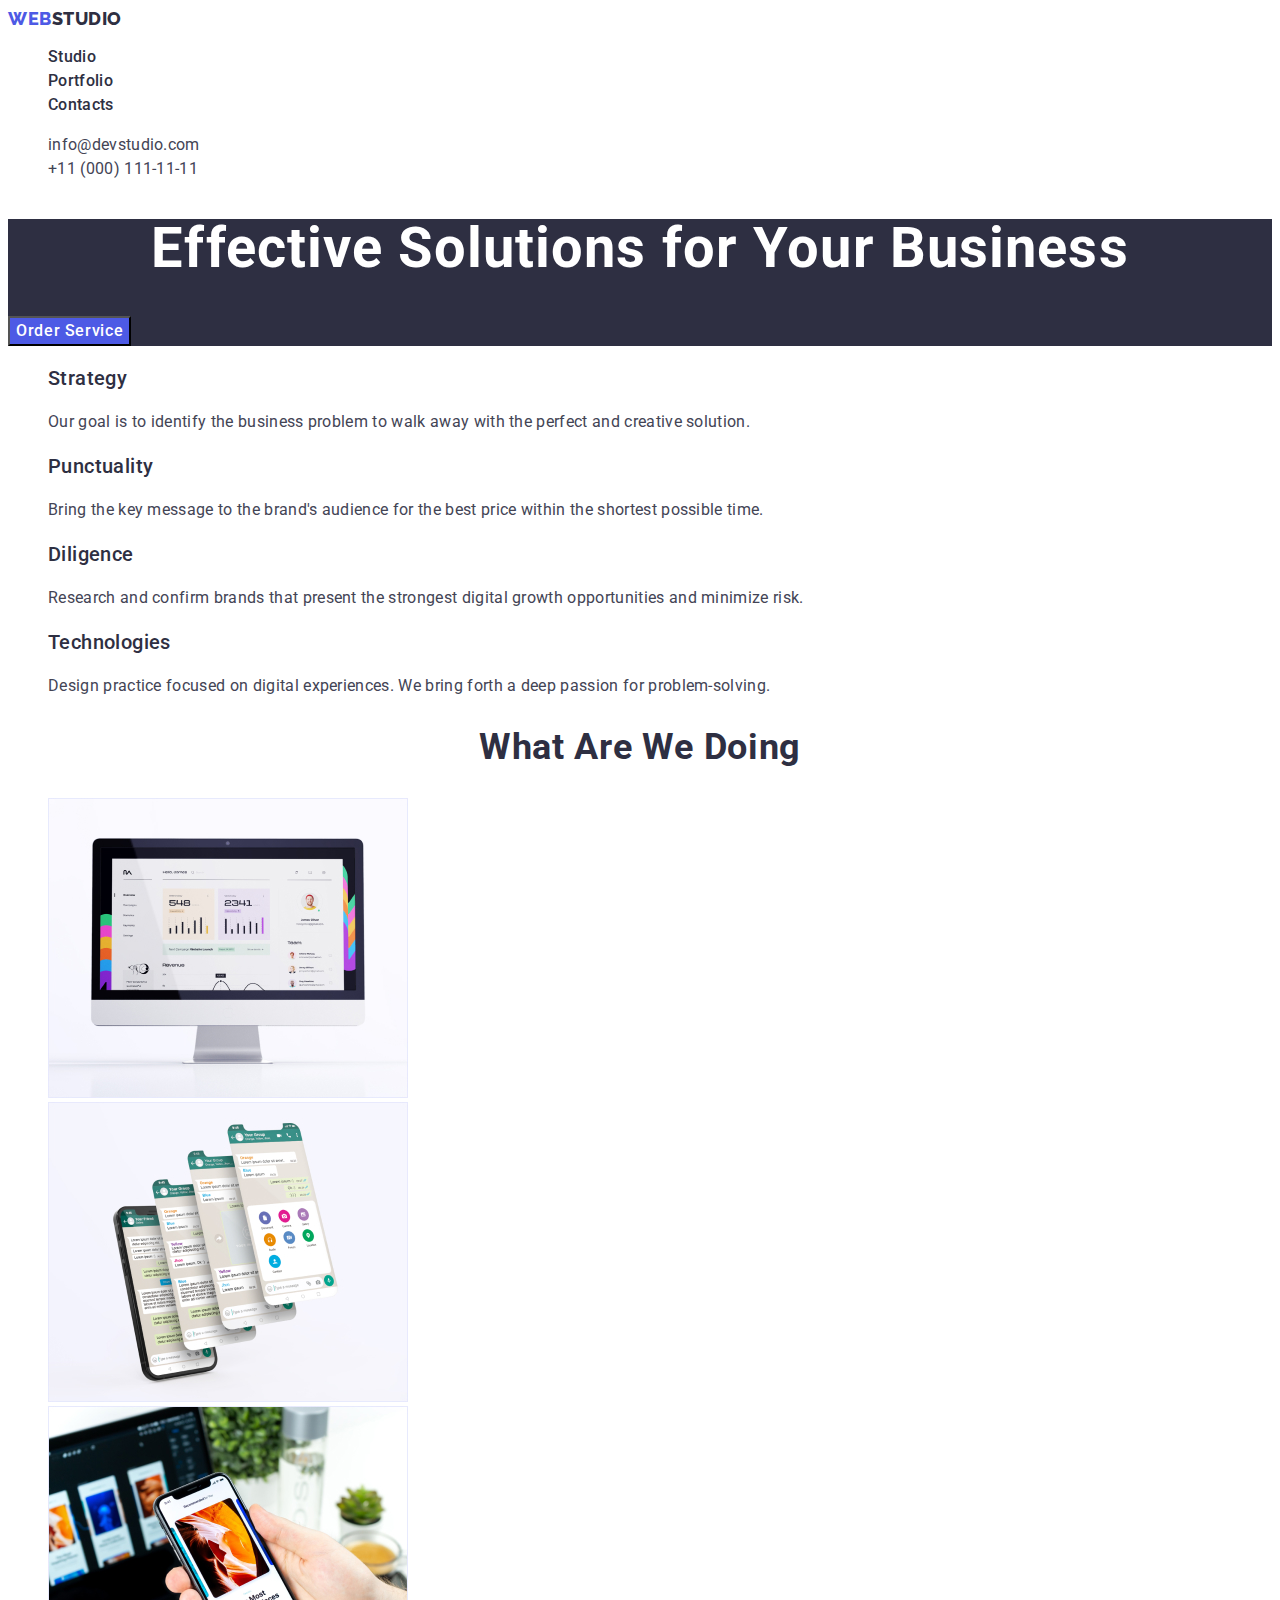
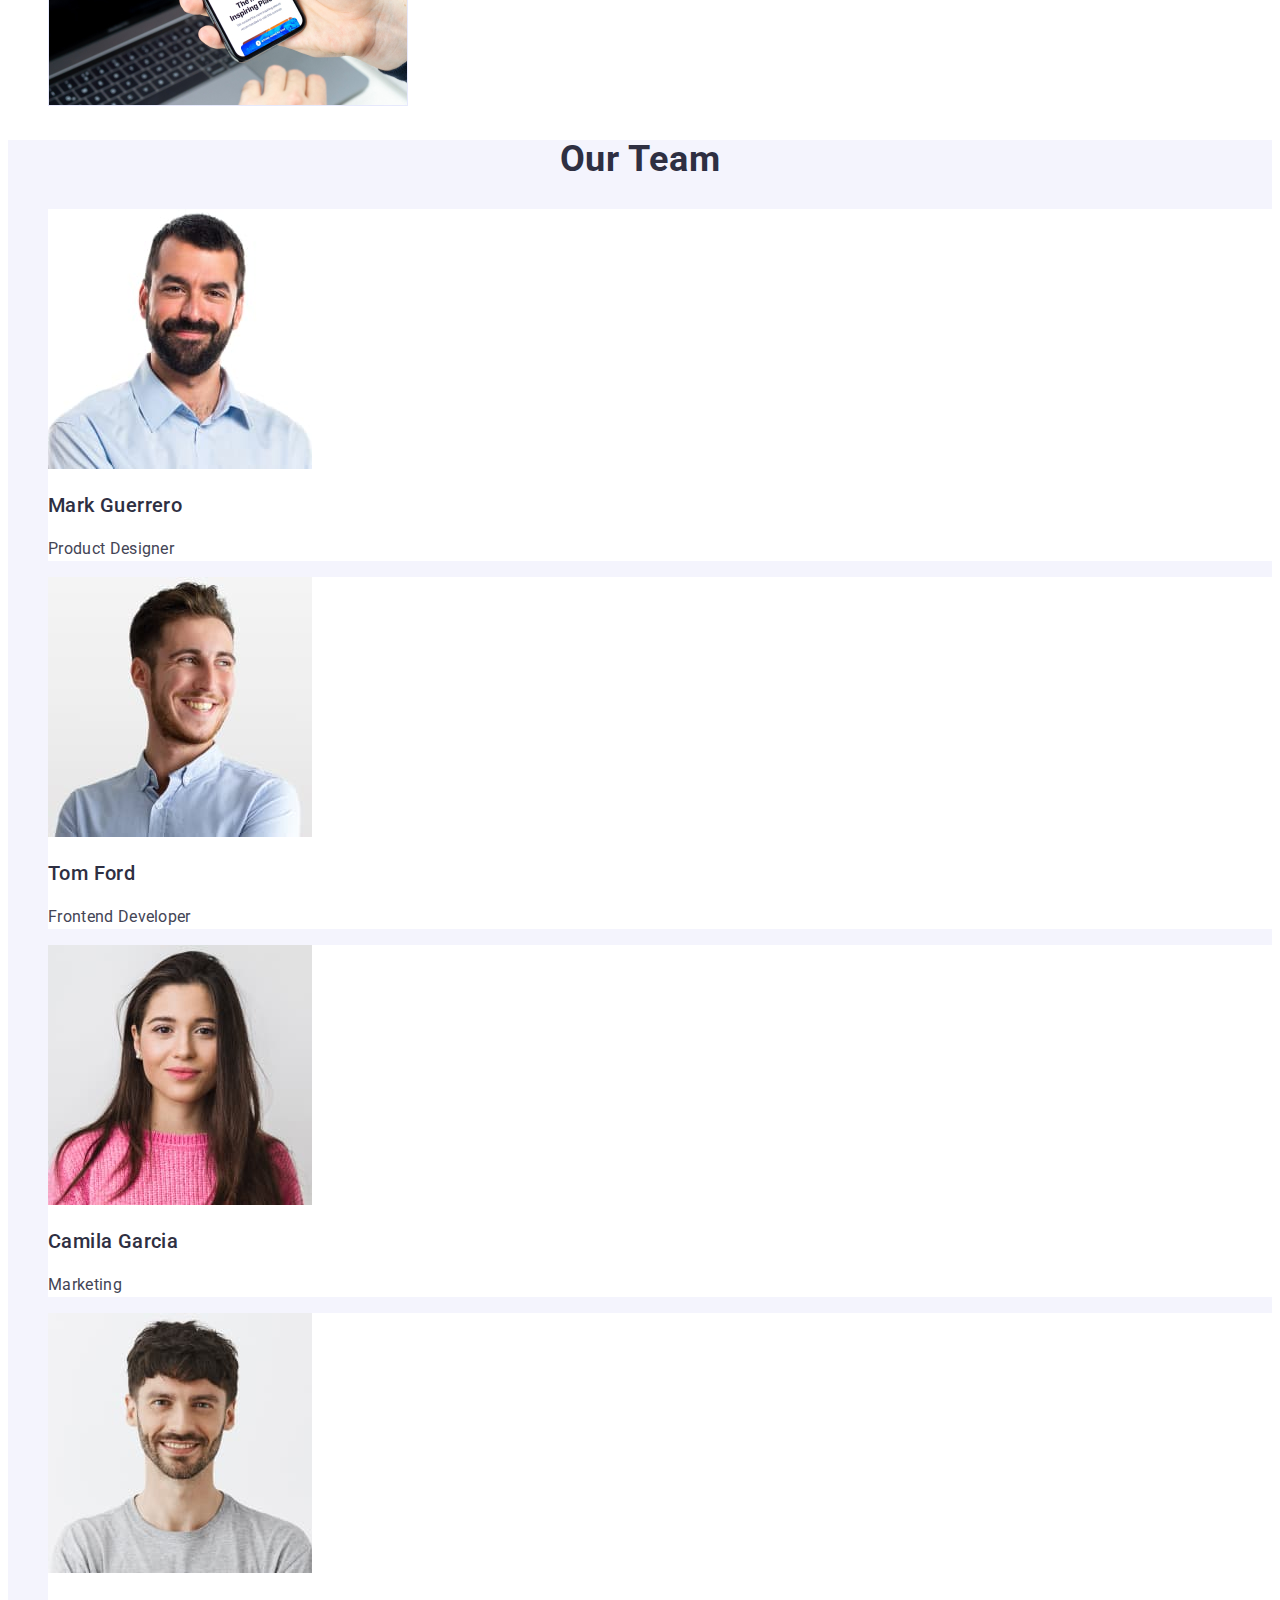
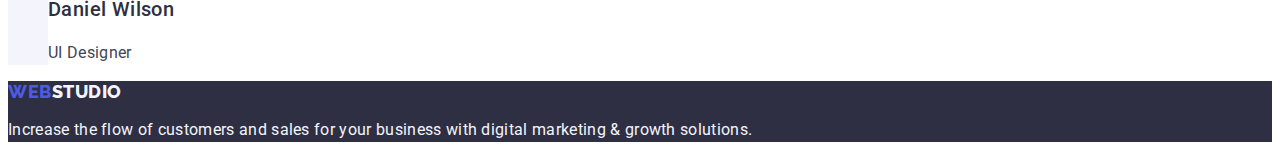
==== index.html @ a9574777 "add" ====
<!DOCTYPE html>
<html lang="en">

<head>
    <meta charset="UTF-8">
    <meta http-equiv="X-UA-Compatible" content="IE=edge">
    <meta name="viewport" content="width=device-width, initial-scale=1.0">
    <link rel="preconnect" href="https://fonts.googleapis.com">
    <link rel="preconnect" href="https://fonts.gstatic.com" crossorigin>
    <link
        href="https://fonts.googleapis.com/css2?family=Raleway:wght@800&family=Roboto:wght@400;500;700;900&display=swap"
        rel="stylesheet">

    <title>Web Studio</title>
    <link rel="stylesheet" href="./css/styles.css">
</head>

<body>
    <header class="header">
        <nav class="header-navigation">
            <a href="./index.html" class="header-logo link"> WEB<span>Studio</span> </a>
            <ul class="header-menu list">
                <li class="header-menu-item"><a class="header-menu-link link" href="./index.html">Studio</a></li>
                <li class="header-menu-item"><a class="header-menu-link link" href="./portfolio.html">Portfolio</a></li>
                <li class="header-menu-item"><a class="header-menu-link link" href="">Contacts</a></li>
            </ul>
        </nav>
        <address class="address">
            <ul class="address-list list">
                <li class="address-list-item"><a class="address-list-link link"
                        href="mailto:info@devstudio.com">info@devstudio.com</a></li>
                <li class="address-list-item"><a class="address-list-link link" href="tel:+110001111111">+11 (000)
                        111-11-11</a></li>
            </ul>
        </address>
    </header>

    <main>
        <section id="home" class="hero">
            <h1 class="hero-title">Effective Solutions
                for Your Business</h1>
            <button type="button" class="hero-btn">Order Service</button>
        </section>

        <section class="benefits">
            <h2 hidden>Benefits</h2>
            <ul class="benefits-list list">
                <li class="benefits-item">
                    <h3 class="subtitle">Strategy</h3>
                    <p class="text">Our goal is to identify the business
                        problem to walk away with the perfect and creative solution.</p>
                </li>
                <li class="benefits-item">
                    <h3 class="subtitle">Punctuality</h3>
                    <p class="text">Bring the key message to the brand's audience for the best price
                        within the shortest possible
                        time.</p>
                </li>
                <li class="benefits-item">
                    <h3 class="subtitle">Diligence</h3>
                    <p class="text">Research and confirm brands that present the strongest digital growth
                        opportunities and minimize
                        risk.</p>
                </li>
                <li class="benefits-item">
                    <h3 class="subtitle">Technologies</h3>
                    <p class="text">Design practice focused on digital experiences. We bring forth a deep
                        passion for
                        problem-solving.</p>
                </li>
            </ul>
        </section>

        <section class="products">
            <h2 class="products-title">What are we doing</h2>
            <ul class="products-list list">
                <li class="products-item"><img src="./images/img-1.jpg" alt="computer monitor" width="360" height="300">
                </li>
                <li class="products-item"><img src="./images/img-2.jpg" alt="phone with pages" width="360" height="300">
                </li>
                <li class="products-item"><img src="./images/img-3.jpg" alt="phone in hand" width="360" height="300">
                </li>
            </ul>
        </section>

        <section class="team">
            <h2 class="team-title">Our Team</h2>
            <ul class="team-list list">
                <li class="team-item">
                    <img src="./images/MarkGuerrero.jpg" alt="Mark Guerrero's face photo" width="264" height="260">
                    <h3 class="subtitle">Mark Guerrero</h3>
                    <p class="text">Product Designer</p>
                </li>
                <li class="team-item">
                    <img src="./images/TomFord.jpg" alt="Tom Ford's face photo" width="264" height="260">
                    <h3 class="subtitle">Tom Ford</h3>
                    <p class="text">Frontend Developer</p>
                </li>
                <li class="team-item">
                    <img src="./images/CamilaGarcia.jpg" alt="Camila Garcia's face photo" width="264" height="260">
                    <h3 class="subtitle">Camila Garcia</h3>
                    <p class="text">Marketing</p>
                </li>
                <li class="team-item">
                    <img src="./images/DanielWilson.jpg" alt="Daniel Wilson's face photo" width="264" height="260">
                    <h3 class="subtitle">Daniel Wilson</h3>
                    <p class="text">UI Designer</p>
                </li>
            </ul>
        </section>
    </main>

    <footer class="footer">
        <a href="./index.html" class="footer-logo link"> WEB<span class="logo">Studio</span> </a>
        <p class="footer-text">Increase the flow of customers and sales for your business with digital marketing &
            growth
            solutions.
        </p>
    </footer>
</body>

</html>
---- css/styles.css ----
:root {
    --title-color: #2E2F42;
    --main-text-color: #434455;
    --second-text-color: #FFFFFF;
    --logo-color: #4d5ae5;
    --button-color: #F4F4FD;
    --hover-color: #404BBF;
}

body {
    font-family: Roboto, sans-serif;
    color: var(--main-text-color);
    background-color: var(--second-text-color);
}



.link {
    text-decoration: none;
}

.list {
    list-style-type: none;
}

.subtitle {
    font-weight: 500;
    font-size: 20px;
    line-height: 1.2;
    letter-spacing: 0.02em;
    color: var(--title-color);
}

.text {
    font-size: 16px;
    line-height: 1.5;
    letter-spacing: 0.02em;
    color: var(--main-text-color);
}

/* header */
.header-logo {
    font-family: 'Raleway', sans-serif;
    font-weight: 800;
    font-size: 18px;
    line-height: 1.17;
    letter-spacing: 0.03em;
    color: var(--logo-color);
    text-transform: uppercase;
}

.header-logo span {
    color: var(--title-color)
}

.header-menu-link {
    font-weight: 500;
    font-size: 16px;
    line-height: 1.5;
    letter-spacing: 0.02em;
    color: var(--title-color);
}

.header-menu-link:hover,
.header-menu-link:focus {
    color: var(--hover-color);
}

.address {
    font-style: normal;
}

.address-list-link {
    font-style: normal;
    font-weight: 400;
    font-size: 16px;
    line-height: 1.5;
    letter-spacing: 0.02em;
    color: var(--main-text-color);
}

.address-list-link:hover,
.address-list-link:focus {
    color: var(--hover-color);
}

/* hero */
.hero {
    background-color: var(--title-color);
}

.hero-title {
    font-weight: 700;
    font-size: 56px;
    line-height: 1.07;
    text-align: center;
    letter-spacing: 0.02em;
    color: var(--second-text-color);
}

.hero-btn {
    font-family: inherit;
    font-weight: 500;
    font-size: 16px;
    line-height: 1.5;
    letter-spacing: 0.04em;
    color: var(--second-text-color);
    background: var(--logo-color);
    cursor: pointer;
}

.hero-btn:hover,
.hero-btn:focus {
    background: var(--hover-color);
}

/* filters */


.filters-menu {}

.filters-menu-item {}

.filters-btn {
    font-family: "Roboto", sans-serif;
    font-weight: 500;
    font-size: 16px;
    line-height: 1.5;
    letter-spacing: 0.04em;
    color: var(--logo-color);
    background-color: var(--button-color);
    cursor: pointer;
}

.filters-btn:hover,
.filters-btn:focus {
    background-color: var(--hover-color);
    color: var(--second-text-color);
}



/* benefits */
.benefits {}

.benefits-list {}

.benefits-item {}

/* products */
.products {}

.products-title {
    font-size: 36px;
    line-height: 1.11;
    text-align: center;
    letter-spacing: 0.02em;
    color: var(--title-color);
    text-transform: capitalize;
}

.products-list {}

.list {}

.products-item {}


/* team */

.team {
    background: var(--button-color);
}

.team-title {
    font-size: 36px;
    line-height: 1.11;
    color: var(--title-color);
    text-align: center;
    letter-spacing: 0.02em;
    text-transform: capitalize;
}



.team-item {
    background-color: var(--second-text-color);
}

.footer {
    background-color: var(--title-color);
}

.footer-logo {
    font-family: "Raleway", sans-serif;
    font-weight: 800;
    font-size: 18px;
    line-height: 1.17;
    letter-spacing: 0.03em;
    color: var(--logo-color);
    text-transform: uppercase;
}

.footer-logo span {
    color: var(--button-color);
    ;
}

.footer-text {
    font-size: 16px;
    line-height: 1.5;
    letter-spacing: 0.02em;
    color: var(--button-color);
}
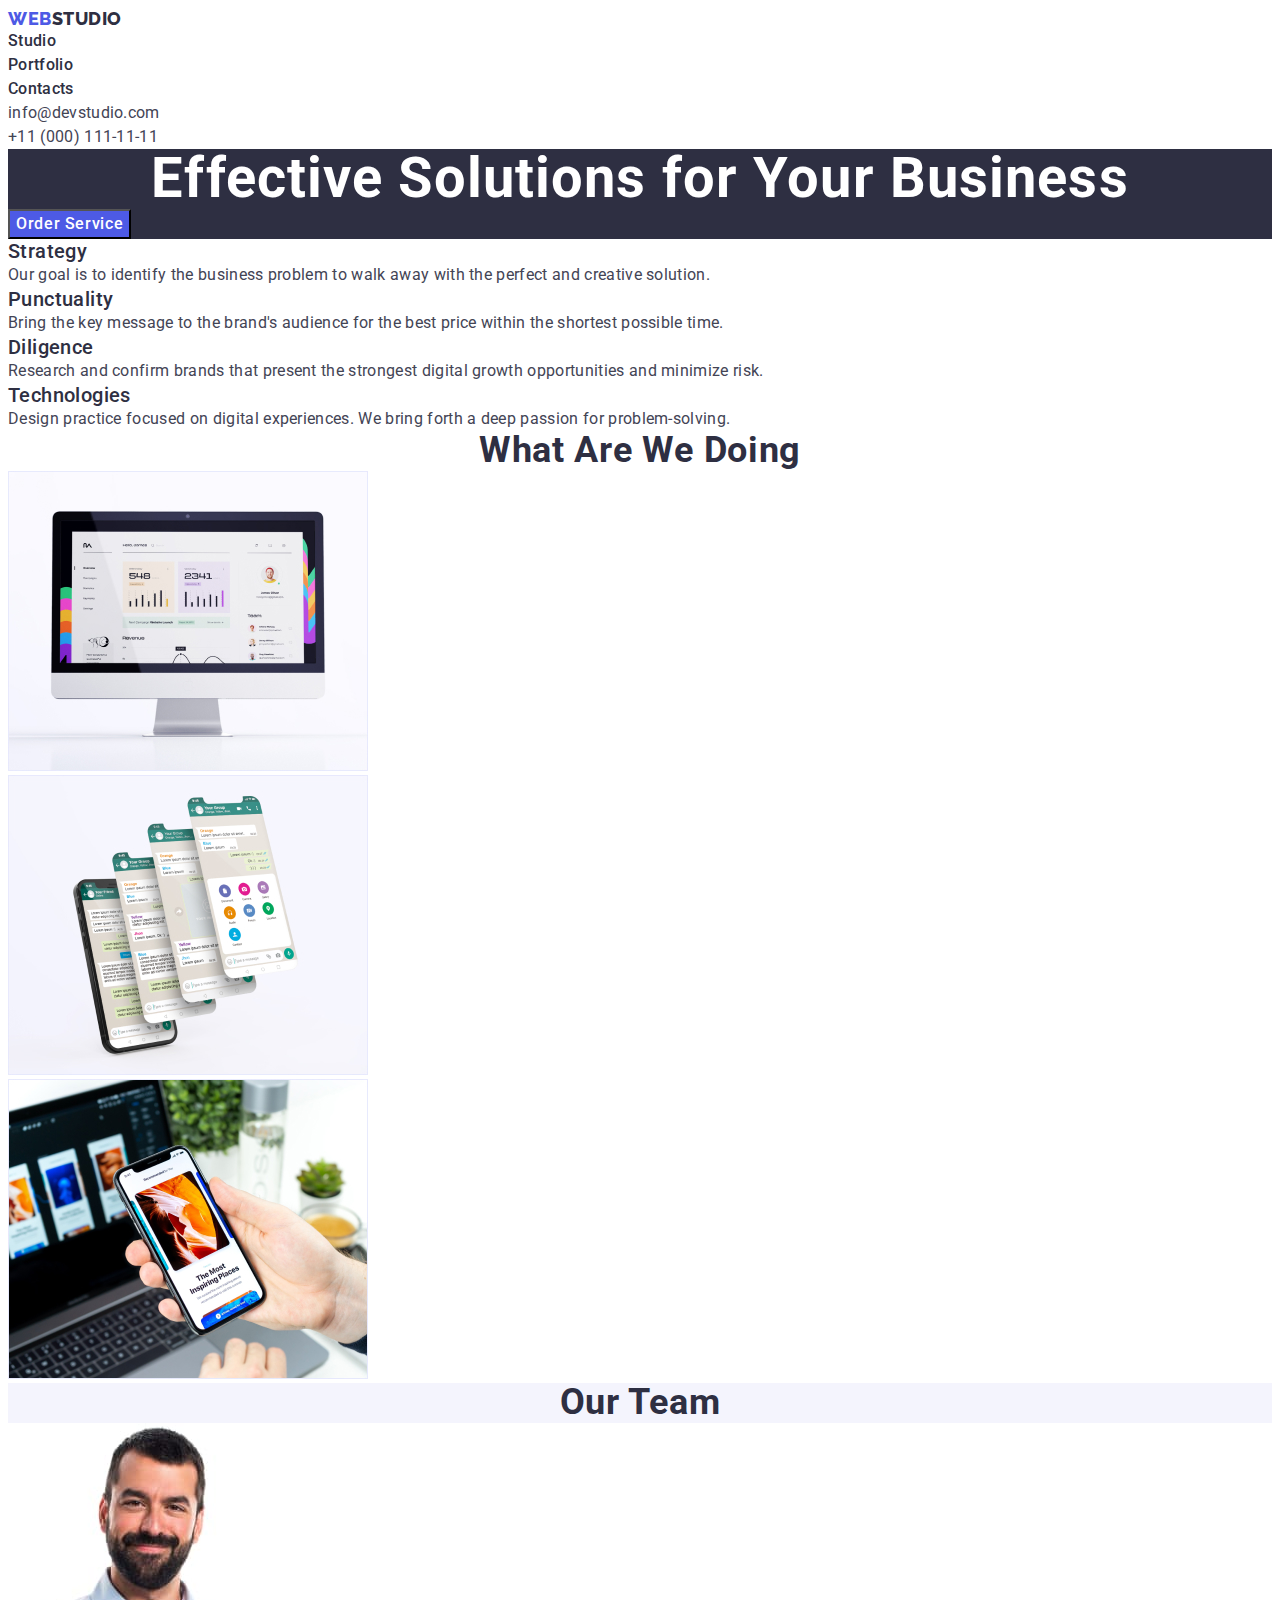
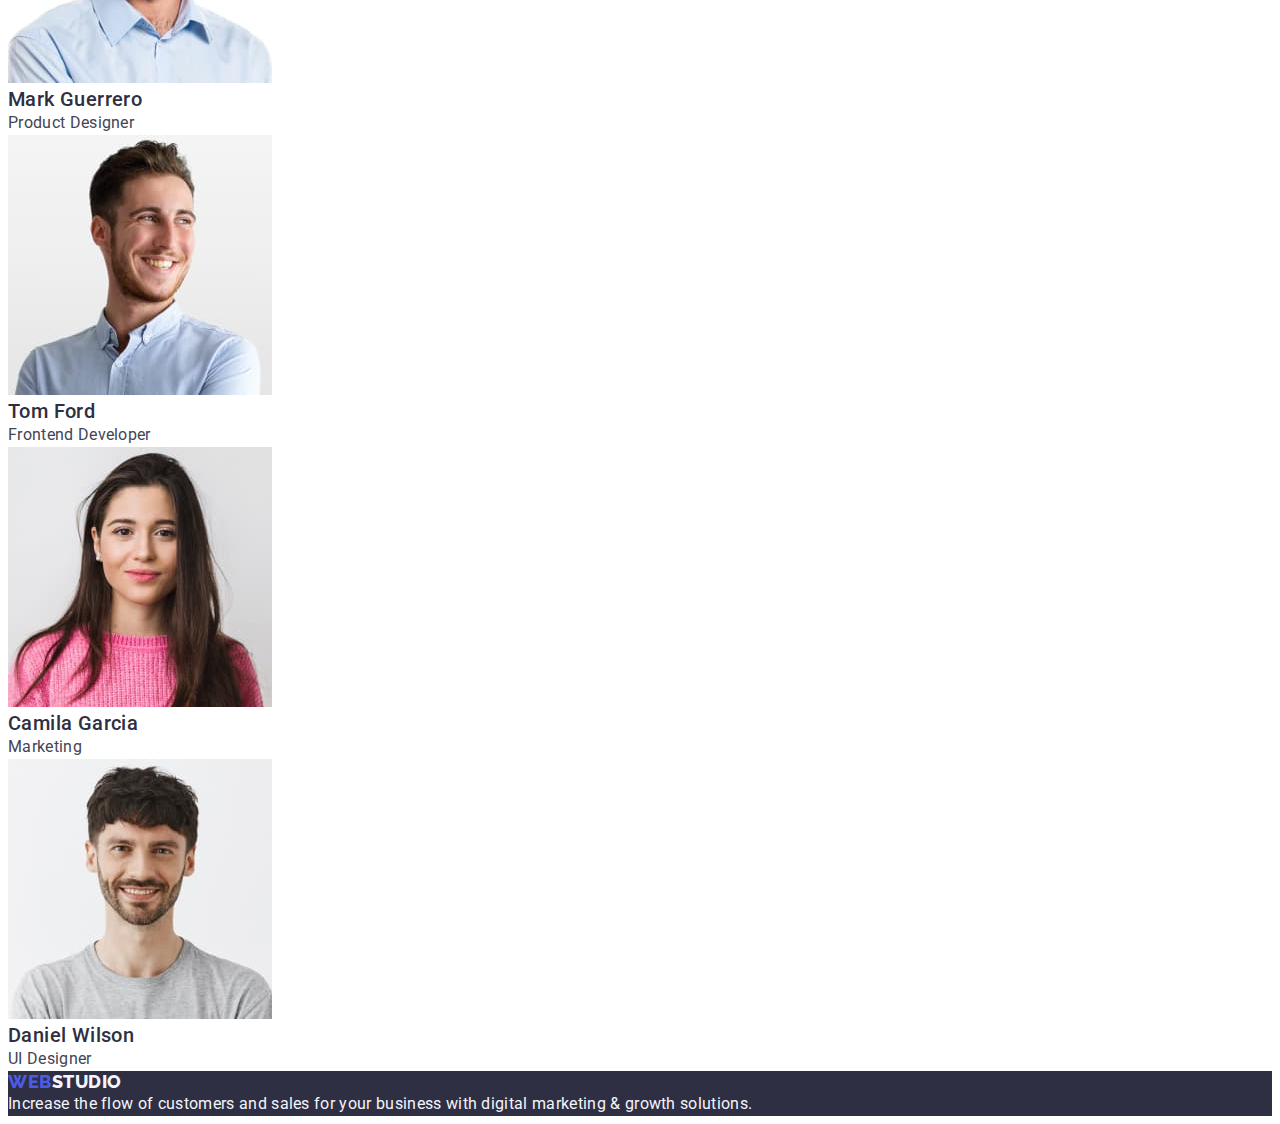
==== commit c6414e10: "add" ====
--- a/index.html
+++ b/index.html
@@ -12,6 +12,9 @@
         rel="stylesheet">
 
     <title>Web Studio</title>
+    <link rel="stylesheet" href="https://cdnjs.cloudflare.com/ajax/libs/modern-normalize/2.0.0/modern-normalize.min.css"
+        integrity="sha512-4xo8blKMVCiXpTaLzQSLSw3KFOVPWhm/TRtuPVc4WG6kUgjH6J03IBuG7JZPkcWMxJ5huwaBpOpnwYElP/m6wg=="
+        crossorigin="anonymous" referrerpolicy="no-referrer" />
     <link rel="stylesheet" href="./css/styles.css">
 </head>
 
--- a/css/styles.css
+++ b/css/styles.css
@@ -13,7 +13,21 @@
     background-color: var(--second-text-color);
 }
 
-
+p,
+h1,
+h2,
+h3,
+h4,
+h5,
+h6,
+ul {
+    margin-top: 0;
+    margin-bottom: 0;
+}
+
+ul {
+    padding-left: 0;
+}
 
 .link {
     text-decoration: none;
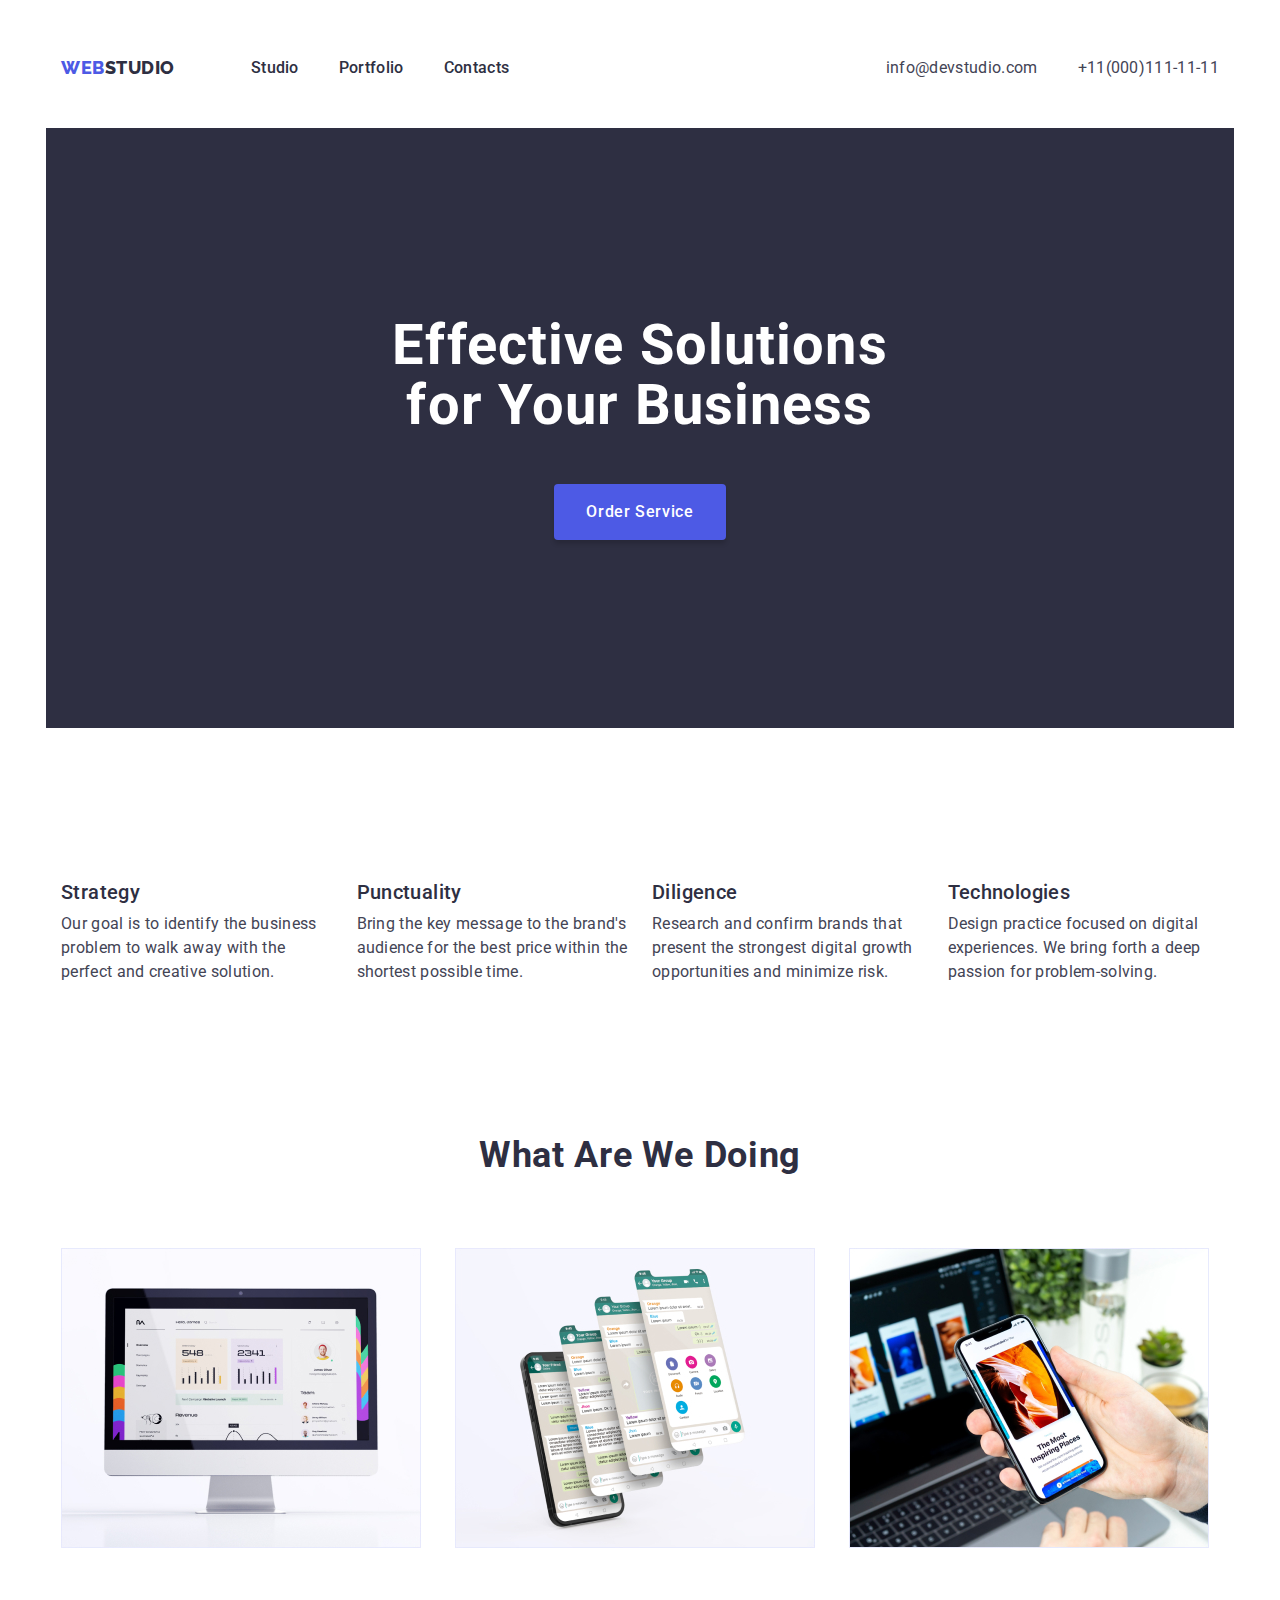
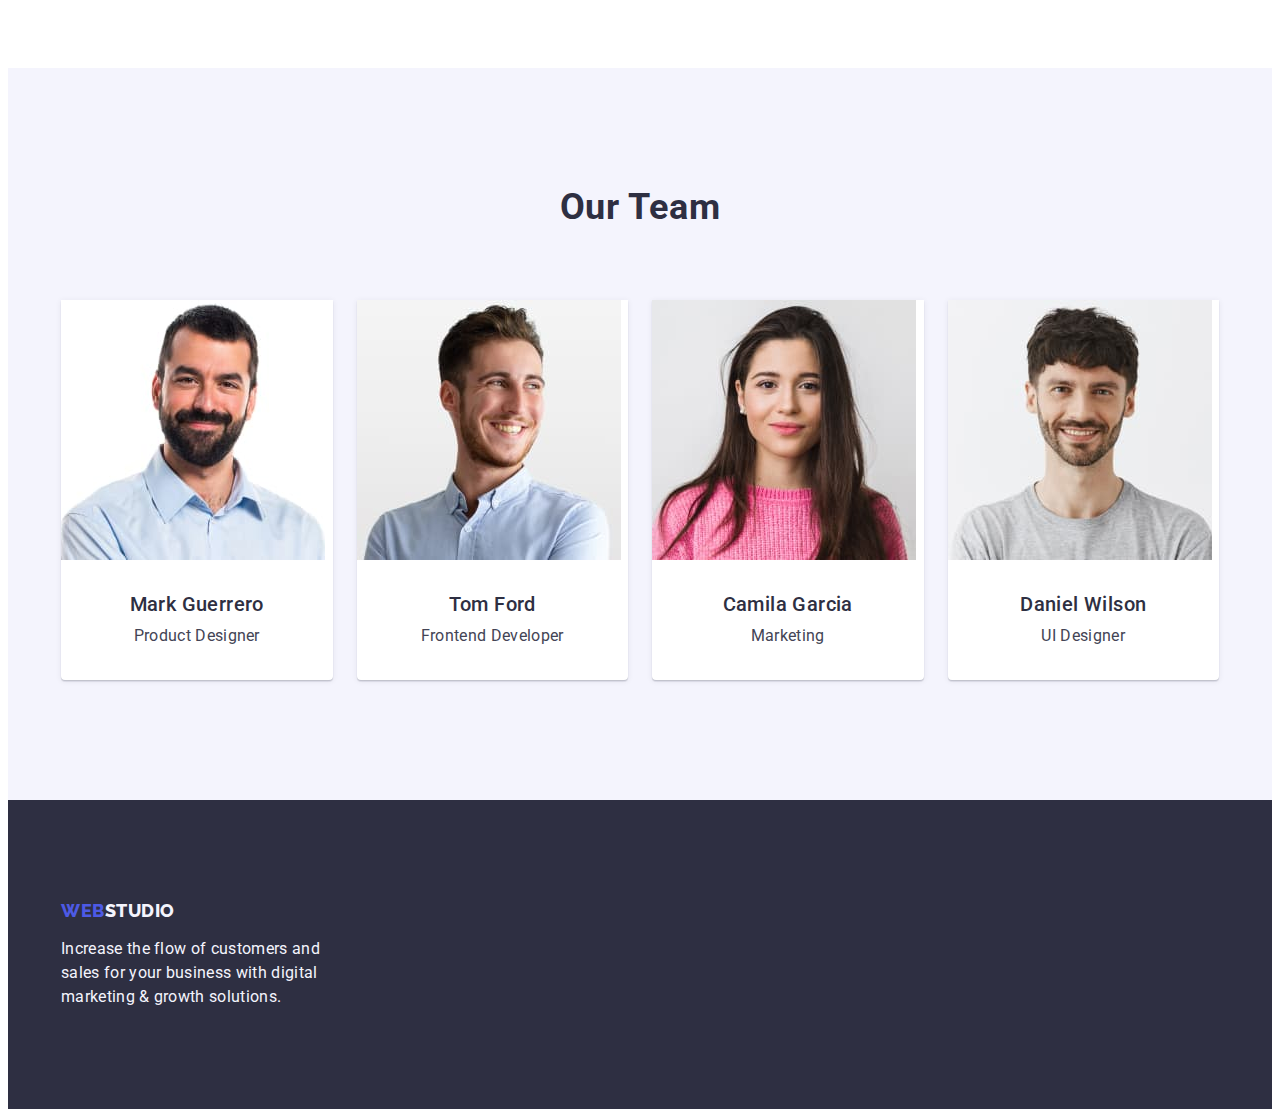
==== commit 045a066f: "add" ====
--- a/index.html
+++ b/index.html
@@ -20,105 +20,123 @@
 
 <body>
     <header class="header">
-        <nav class="header-navigation">
-            <a href="./index.html" class="header-logo link"> WEB<span>Studio</span> </a>
-            <ul class="header-menu list">
-                <li class="header-menu-item"><a class="header-menu-link link" href="./index.html">Studio</a></li>
-                <li class="header-menu-item"><a class="header-menu-link link" href="./portfolio.html">Portfolio</a></li>
-                <li class="header-menu-item"><a class="header-menu-link link" href="">Contacts</a></li>
-            </ul>
-        </nav>
-        <address class="address">
-            <ul class="address-list list">
-                <li class="address-list-item"><a class="address-list-link link"
-                        href="mailto:info@devstudio.com">info@devstudio.com</a></li>
-                <li class="address-list-item"><a class="address-list-link link" href="tel:+110001111111">+11 (000)
-                        111-11-11</a></li>
-            </ul>
-        </address>
+        <div class="container header-container">
+
+            <nav class="header-navigation">
+                <a href="./index.html" class="header-logo link"> WEB<span>Studio</span> </a>
+                <ul class="header-menu list">
+                    <li class="header-menu-item"><a class="header-menu-link link" href="./index.html">Studio</a></li>
+                    <li class="header-menu-item"><a class="header-menu-link link" href="./portfolio.html">Portfolio</a>
+                    </li>
+                    <li class="header-menu-item"><a class="header-menu-link link" href="">Contacts</a></li>
+                </ul>
+            </nav>
+            <address class="address">
+                <ul class="address-list list">
+                    <li class="address-list-item"><a class="address-list-link link"
+                            href="mailto:info@devstudio.com">info@devstudio.com</a></li>
+                    <li class="address-list-item"><a class="address-list-link link"
+                            href="tel:+110001111111">+11(000)111-11-11</a></li>
+                </ul>
+            </address>
+        </div>
     </header>
 
     <main>
         <section id="home" class="hero">
-            <h1 class="hero-title">Effective Solutions
-                for Your Business</h1>
-            <button type="button" class="hero-btn">Order Service</button>
+            <div class="container hero-container">
+                <h1 class="hero-title">Effective Solutions
+                    for Your Business</h1>
+                <button type="button" class="hero-btn">Order Service</button>
+            </div>
         </section>
 
         <section class="benefits">
-            <h2 hidden>Benefits</h2>
-            <ul class="benefits-list list">
-                <li class="benefits-item">
-                    <h3 class="subtitle">Strategy</h3>
-                    <p class="text">Our goal is to identify the business
-                        problem to walk away with the perfect and creative solution.</p>
-                </li>
-                <li class="benefits-item">
-                    <h3 class="subtitle">Punctuality</h3>
-                    <p class="text">Bring the key message to the brand's audience for the best price
-                        within the shortest possible
-                        time.</p>
-                </li>
-                <li class="benefits-item">
-                    <h3 class="subtitle">Diligence</h3>
-                    <p class="text">Research and confirm brands that present the strongest digital growth
-                        opportunities and minimize
-                        risk.</p>
-                </li>
-                <li class="benefits-item">
-                    <h3 class="subtitle">Technologies</h3>
-                    <p class="text">Design practice focused on digital experiences. We bring forth a deep
-                        passion for
-                        problem-solving.</p>
-                </li>
-            </ul>
+            <div class="container">
+                <h2 hidden>Benefits</h2>
+                <ul class="benefits-list list">
+                    <li class="benefits-item">
+                        <h3 class="subtitle">Strategy</h3>
+                        <p class="text">Our goal is to identify the business
+                            problem to walk away with the perfect and creative solution.</p>
+                    </li>
+                    <li class="benefits-item">
+                        <h3 class="subtitle">Punctuality</h3>
+                        <p class="text">Bring the key message to the brand's audience for the best price
+                            within the shortest possible
+                            time.</p>
+                    </li>
+                    <li class="benefits-item">
+                        <h3 class="subtitle">Diligence</h3>
+                        <p class="text">Research and confirm brands that present the strongest digital growth
+                            opportunities and minimize
+                            risk.</p>
+                    </li>
+                    <li class="benefits-item">
+                        <h3 class="subtitle">Technologies</h3>
+                        <p class="text">Design practice focused on digital experiences. We bring forth a deep
+                            passion for
+                            problem-solving.</p>
+                    </li>
+                </ul>
+            </div>
         </section>
 
         <section class="products">
-            <h2 class="products-title">What are we doing</h2>
-            <ul class="products-list list">
-                <li class="products-item"><img src="./images/img-1.jpg" alt="computer monitor" width="360" height="300">
-                </li>
-                <li class="products-item"><img src="./images/img-2.jpg" alt="phone with pages" width="360" height="300">
-                </li>
-                <li class="products-item"><img src="./images/img-3.jpg" alt="phone in hand" width="360" height="300">
-                </li>
-            </ul>
+            <div class="container">
+                <h2 class="products-title">What are we doing</h2>
+                <ul class="products-list list">
+                    <li class="products-item"><img src="./images/img-1.jpg" alt="computer monitor" width="360"
+                            height="300">
+                    </li>
+                    <li class="products-item"><img src="./images/img-2.jpg" alt="phone with pages" width="360"
+                            height="300">
+                    </li>
+                    <li class="products-item"><img src="./images/img-3.jpg" alt="phone in hand" width="360"
+                            height="300">
+                    </li>
+                </ul>
+            </div>
         </section>
 
         <section class="team">
-            <h2 class="team-title">Our Team</h2>
-            <ul class="team-list list">
-                <li class="team-item">
-                    <img src="./images/MarkGuerrero.jpg" alt="Mark Guerrero's face photo" width="264" height="260">
-                    <h3 class="subtitle">Mark Guerrero</h3>
-                    <p class="text">Product Designer</p>
-                </li>
-                <li class="team-item">
-                    <img src="./images/TomFord.jpg" alt="Tom Ford's face photo" width="264" height="260">
-                    <h3 class="subtitle">Tom Ford</h3>
-                    <p class="text">Frontend Developer</p>
-                </li>
-                <li class="team-item">
-                    <img src="./images/CamilaGarcia.jpg" alt="Camila Garcia's face photo" width="264" height="260">
-                    <h3 class="subtitle">Camila Garcia</h3>
-                    <p class="text">Marketing</p>
-                </li>
-                <li class="team-item">
-                    <img src="./images/DanielWilson.jpg" alt="Daniel Wilson's face photo" width="264" height="260">
-                    <h3 class="subtitle">Daniel Wilson</h3>
-                    <p class="text">UI Designer</p>
-                </li>
-            </ul>
+            <div class="container">
+                <h2 class="team-title">Our Team</h2>
+                <ul class="team-list list">
+                    <li class="team-item">
+                        <img src="./images/MarkGuerrero.jpg" alt="Mark Guerrero's face photo" width="264" height="260">
+                        <h3 class="subtitle">Mark Guerrero</h3>
+                        <p class="text">Product Designer</p>
+                    </li>
+                    <li class="team-item">
+                        <img src="./images/TomFord.jpg" alt="Tom Ford's face photo" width="264" height="260">
+                        <h3 class="subtitle">Tom Ford</h3>
+                        <p class="text">Frontend Developer</p>
+                    </li>
+                    <li class="team-item">
+                        <img src="./images/CamilaGarcia.jpg" alt="Camila Garcia's face photo" width="264" height="260">
+                        <h3 class="subtitle">Camila Garcia</h3>
+                        <p class="text">Marketing</p>
+                    </li>
+                    <li class="team-item">
+                        <img src="./images/DanielWilson.jpg" alt="Daniel Wilson's face photo" width="264" height="260">
+                        <h3 class="subtitle">Daniel Wilson</h3>
+                        <p class="text">UI Designer</p>
+                    </li>
+                </ul>
+            </div>
         </section>
+
     </main>
 
     <footer class="footer">
-        <a href="./index.html" class="footer-logo link"> WEB<span class="logo">Studio</span> </a>
-        <p class="footer-text">Increase the flow of customers and sales for your business with digital marketing &
-            growth
-            solutions.
-        </p>
+        <div class="container">
+            <a href="./index.html" class="footer-logo link"> WEB<span class="logo">Studio</span> </a>
+            <p class="footer-text">Increase the flow of customers and sales for your business with digital marketing &
+                growth
+                solutions.
+            </p>
+        </div>
     </footer>
 </body>
 
--- a/css/styles.css
+++ b/css/styles.css
@@ -19,14 +19,18 @@
 h3,
 h4,
 h5,
-h6,
-ul {
+h6 {
     margin-top: 0;
     margin-bottom: 0;
 }
 
 ul {
+    margin: 0;
     padding-left: 0;
+}
+
+img {
+    display: block;
 }
 
 .link {
@@ -36,6 +40,14 @@
 .list {
     list-style-type: none;
 }
+
+.container {
+    width: 100%;
+    max-width: 1158px;
+    margin: 0 auto;
+    padding: 0 15px;
+}
+
 
 .subtitle {
     font-weight: 500;
@@ -43,6 +55,9 @@
     line-height: 1.2;
     letter-spacing: 0.02em;
     color: var(--title-color);
+    padding-bottom: 8px;
+    padding-top: 32px;
+
 }
 
 .text {
@@ -50,9 +65,28 @@
     line-height: 1.5;
     letter-spacing: 0.02em;
     color: var(--main-text-color);
+    padding-bottom: 32px;
+
 }
 
 /* header */
+
+.header {
+    padding-top: 24px;
+    padding-bottom: 24px;
+}
+
+.header-container {
+    display: flex;
+    align-items: center;
+}
+
+.header-navigation {
+    display: flex;
+    align-items: center;
+    margin-right: auto;
+}
+
 .header-logo {
     font-family: 'Raleway', sans-serif;
     font-weight: 800;
@@ -61,18 +95,27 @@
     letter-spacing: 0.03em;
     color: var(--logo-color);
     text-transform: uppercase;
+    margin-right: 76px;
+
 }
 
 .header-logo span {
     color: var(--title-color)
 }
 
+.header-menu {
+    display: flex;
+    gap: 40px
+}
+
 .header-menu-link {
     font-weight: 500;
     font-size: 16px;
     line-height: 1.5;
     letter-spacing: 0.02em;
     color: var(--title-color);
+    padding: 24px 0;
+    display: block;
 }
 
 .header-menu-link:hover,
@@ -82,6 +125,13 @@
 
 .address {
     font-style: normal;
+    display: flex;
+}
+
+.address-list {
+    display: flex;
+    align-items: center;
+    gap: 40px;
 }
 
 .address-list-link {
@@ -100,7 +150,14 @@
 
 /* hero */
 .hero {
+    padding-bottom: 120px;
+}
+
+.hero-container {
     background-color: var(--title-color);
+    padding-top: 188px;
+    padding-bottom: 188px;
+    width: 1440px;
 }
 
 .hero-title {
@@ -110,6 +167,11 @@
     text-align: center;
     letter-spacing: 0.02em;
     color: var(--second-text-color);
+
+    margin-bottom: 48px;
+    margin-left: auto;
+    margin-right: auto;
+    max-width: 496px;
 }
 
 .hero-btn {
@@ -121,6 +183,13 @@
     color: var(--second-text-color);
     background: var(--logo-color);
     cursor: pointer;
+    padding: 16px 32px;
+    box-shadow: 0px 4px 4px rgba(0, 0, 0, 0.15);
+    border-radius: 4px;
+    border: none;
+    margin-left: auto;
+    margin-right: auto;
+    display: block;
 }
 
 .hero-btn:hover,
@@ -131,7 +200,16 @@
 /* filters */
 
 
-.filters-menu {}
+.filters-menu {
+    display: flex;
+    gap: 24px;
+    justify-content: center;
+    margin-top: 96px;
+    margin-bottom: 72px;
+
+
+
+}
 
 .filters-menu-item {}
 
@@ -144,6 +222,9 @@
     color: var(--logo-color);
     background-color: var(--button-color);
     cursor: pointer;
+    border: 1px solid #E7E9FC;
+    border-radius: 4px;
+    padding: 12px 24px;
 }
 
 .filters-btn:hover,
@@ -152,17 +233,36 @@
     color: var(--second-text-color);
 }
 
-
+/* projects */
+
+.projects-list {
+    display: flex;
+    flex-wrap: wrap;
+    gap: 24px;
+}
+
+.projects-item {
+    padding-bottom: 48px;
+}
 
 /* benefits */
-.benefits {}
-
-.benefits-list {}
-
-.benefits-item {}
+.benefits {
+    padding-bottom: 120px;
+}
+
+.benefits-list {
+    display: flex;
+    gap: 24px;
+}
+
+.benefits-item {
+    width: calc((100% - 72px) / 4);
+}
 
 /* products */
-.products {}
+.products {
+    padding-bottom: 120px;
+}
 
 .products-title {
     font-size: 36px;
@@ -171,13 +271,20 @@
     letter-spacing: 0.02em;
     color: var(--title-color);
     text-transform: capitalize;
-}
-
-.products-list {}
+    margin: 0 auto;
+    margin-bottom: 72px;
+}
+
+.products-list {
+    display: flex;
+    gap: 24px;
+}
 
 .list {}
 
-.products-item {}
+.products-item {
+    width: calc((100% - 24px * 2) / 3);
+}
 
 
 /* team */
@@ -193,16 +300,29 @@
     text-align: center;
     letter-spacing: 0.02em;
     text-transform: capitalize;
-}
-
-
+    padding-top: 120px;
+    padding-bottom: 72px;
+}
+
+.team-list {
+    display: flex;
+    gap: 24px;
+    padding-bottom: 120px;
+    text-align: center;
+}
 
 .team-item {
     background-color: var(--second-text-color);
+    width: calc((100% - 24px *3) / 4);
+    box-shadow: 0px 1px 6px rgba(46, 47, 66, 0.08), 0px 1px 1px rgba(46, 47, 66, 0.16), 0px 2px 1px rgba(46, 47, 66, 0.08);
+    border-radius: 0px 0px 4px 4px;
+
 }
 
 .footer {
     background-color: var(--title-color);
+    padding-top: 100px;
+    padding-bottom: 100px;
 }
 
 .footer-logo {
@@ -213,6 +333,7 @@
     letter-spacing: 0.03em;
     color: var(--logo-color);
     text-transform: uppercase;
+
 }
 
 .footer-logo span {
@@ -225,4 +346,6 @@
     line-height: 1.5;
     letter-spacing: 0.02em;
     color: var(--button-color);
+    width: 264px;
+    padding-top: 16px;
 }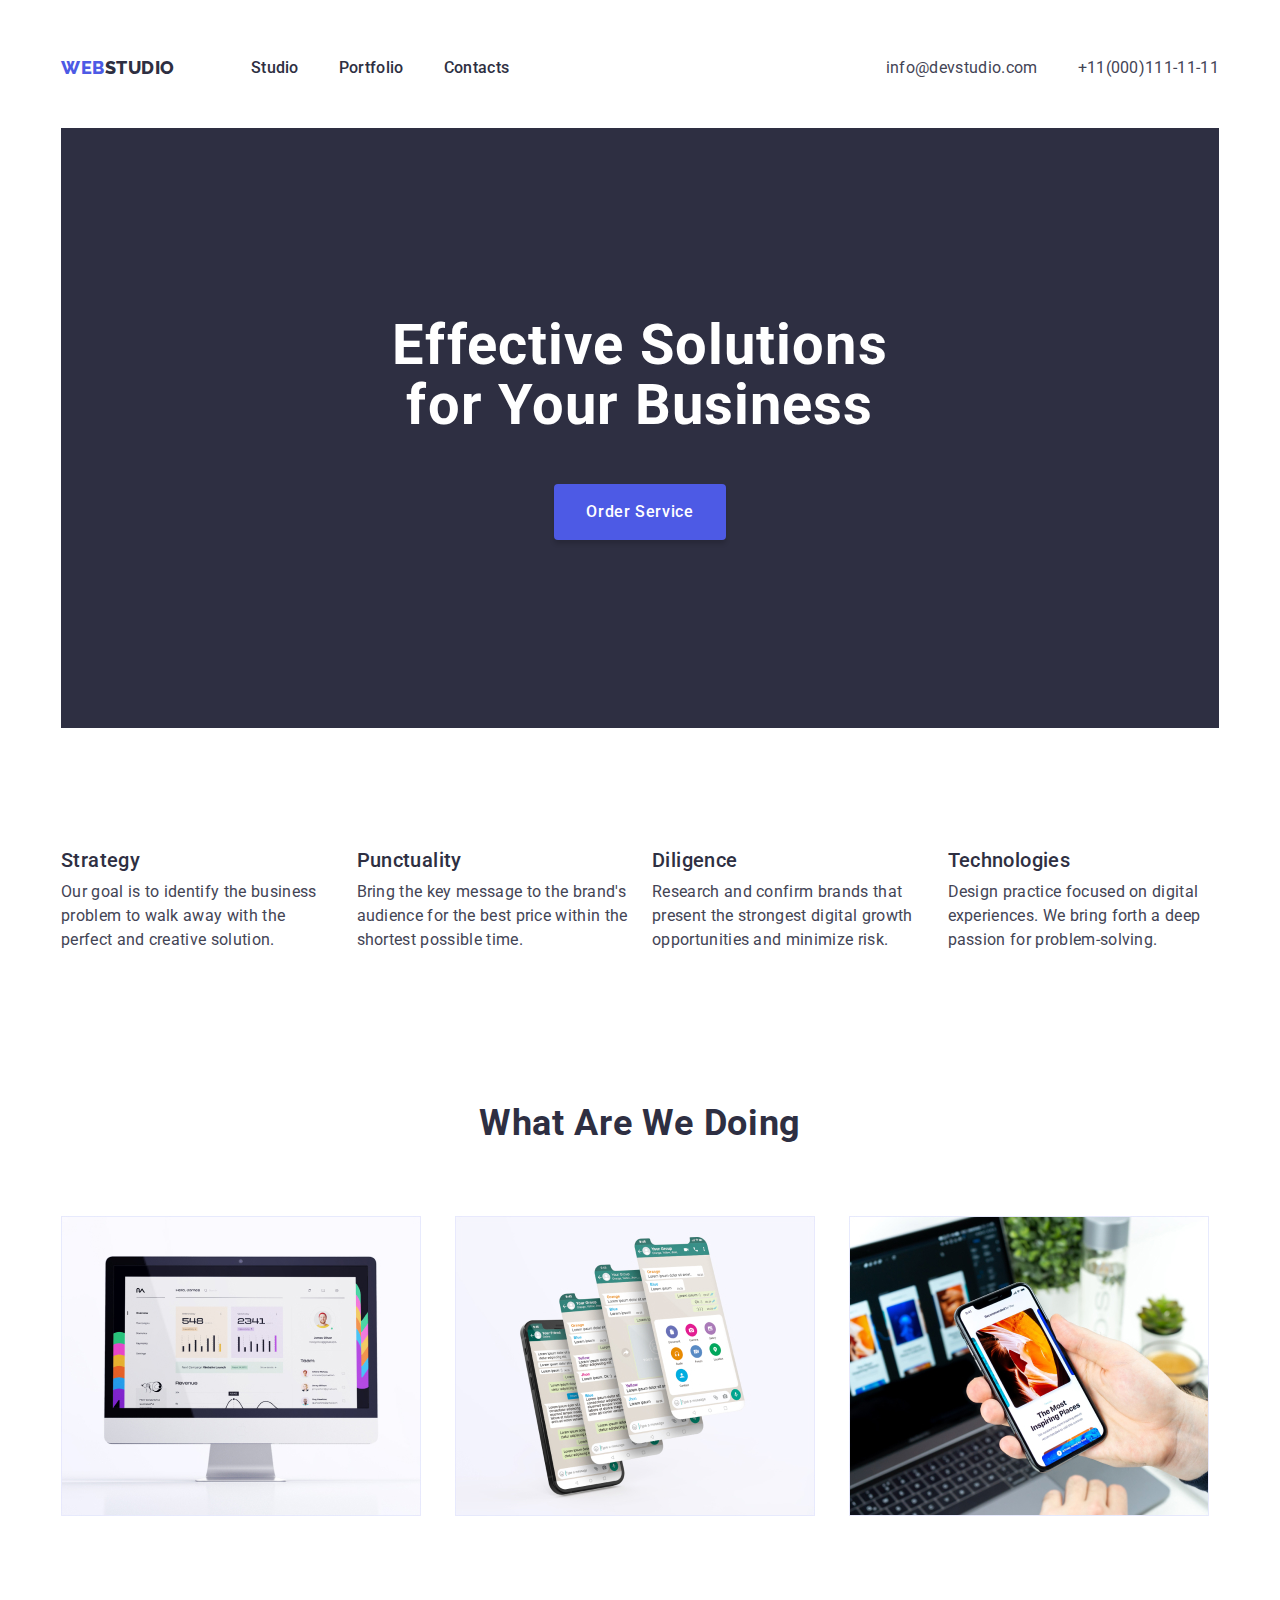
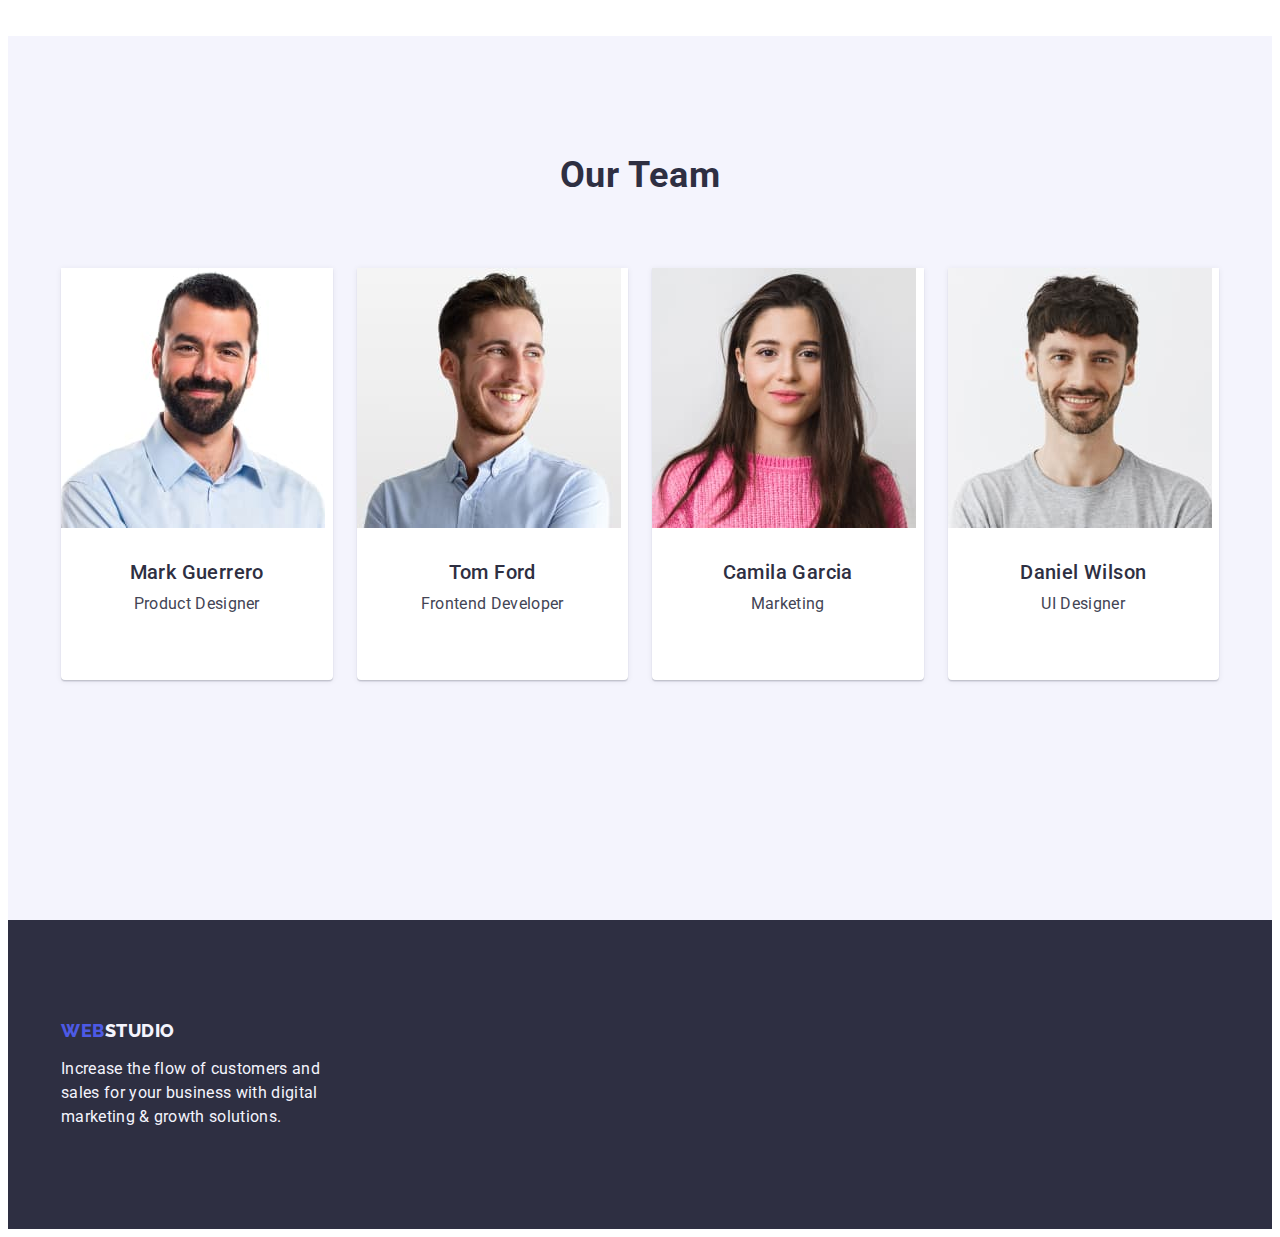
==== commit a13068cf: "Fine" ====
--- a/index.html
+++ b/index.html
@@ -105,23 +105,31 @@
                 <ul class="team-list list">
                     <li class="team-item">
                         <img src="./images/MarkGuerrero.jpg" alt="Mark Guerrero's face photo" width="264" height="260">
-                        <h3 class="subtitle">Mark Guerrero</h3>
-                        <p class="text">Product Designer</p>
+                        <div class="main-info">
+                            <h3 class="subtitle">Mark Guerrero</h3>
+                            <p class="text">Product Designer</p>
+                        </div>
                     </li>
                     <li class="team-item">
                         <img src="./images/TomFord.jpg" alt="Tom Ford's face photo" width="264" height="260">
-                        <h3 class="subtitle">Tom Ford</h3>
-                        <p class="text">Frontend Developer</p>
+                        <div class="main-info">
+                            <h3 class="subtitle">Tom Ford</h3>
+                            <p class="text">Frontend Developer</p>
+                        </div>
                     </li>
                     <li class="team-item">
                         <img src="./images/CamilaGarcia.jpg" alt="Camila Garcia's face photo" width="264" height="260">
-                        <h3 class="subtitle">Camila Garcia</h3>
-                        <p class="text">Marketing</p>
+                        <div class="main-info">
+                            <h3 class="subtitle">Camila Garcia</h3>
+                            <p class="text">Marketing</p>
+                        </div>
                     </li>
                     <li class="team-item">
                         <img src="./images/DanielWilson.jpg" alt="Daniel Wilson's face photo" width="264" height="260">
-                        <h3 class="subtitle">Daniel Wilson</h3>
-                        <p class="text">UI Designer</p>
+                        <div class="main-info">
+                            <h3 class="subtitle">Daniel Wilson</h3>
+                            <p class="text">UI Designer</p>
+                        </div>
                     </li>
                 </ul>
             </div>
--- a/css/styles.css
+++ b/css/styles.css
@@ -5,6 +5,7 @@
     --logo-color: #4d5ae5;
     --button-color: #F4F4FD;
     --hover-color: #404BBF;
+    --border-color: #E7E9FC
 }
 
 body {
@@ -55,9 +56,7 @@
     line-height: 1.2;
     letter-spacing: 0.02em;
     color: var(--title-color);
-    padding-bottom: 8px;
-    padding-top: 32px;
-
+    margin-bottom: 8px;
 }
 
 .text {
@@ -155,8 +154,7 @@
 
 .hero-container {
     background-color: var(--title-color);
-    padding-top: 188px;
-    padding-bottom: 188px;
+    padding: 188px 0;
     width: 1440px;
 }
 
@@ -190,6 +188,7 @@
     margin-left: auto;
     margin-right: auto;
     display: block;
+    min-width: 169px;
 }
 
 .hero-btn:hover,
@@ -222,7 +221,7 @@
     color: var(--logo-color);
     background-color: var(--button-color);
     cursor: pointer;
-    border: 1px solid #E7E9FC;
+    border: 1px solid var(--border-color);
     border-radius: 4px;
     padding: 12px 24px;
 }
@@ -255,6 +254,8 @@
     gap: 24px;
 }
 
+
+
 .benefits-item {
     width: calc((100% - 72px) / 4);
 }
@@ -291,6 +292,7 @@
 
 .team {
     background: var(--button-color);
+    padding: 120px 0;
 }
 
 .team-title {
@@ -300,15 +302,20 @@
     text-align: center;
     letter-spacing: 0.02em;
     text-transform: capitalize;
-    padding-top: 120px;
-    padding-bottom: 72px;
+
+    margin-bottom: 72px;
+}
+
+.main-info {
+    padding: 32px 16px;
+    text-align: center;
 }
 
 .team-list {
     display: flex;
     gap: 24px;
     padding-bottom: 120px;
-    text-align: center;
+
 }
 
 .team-item {
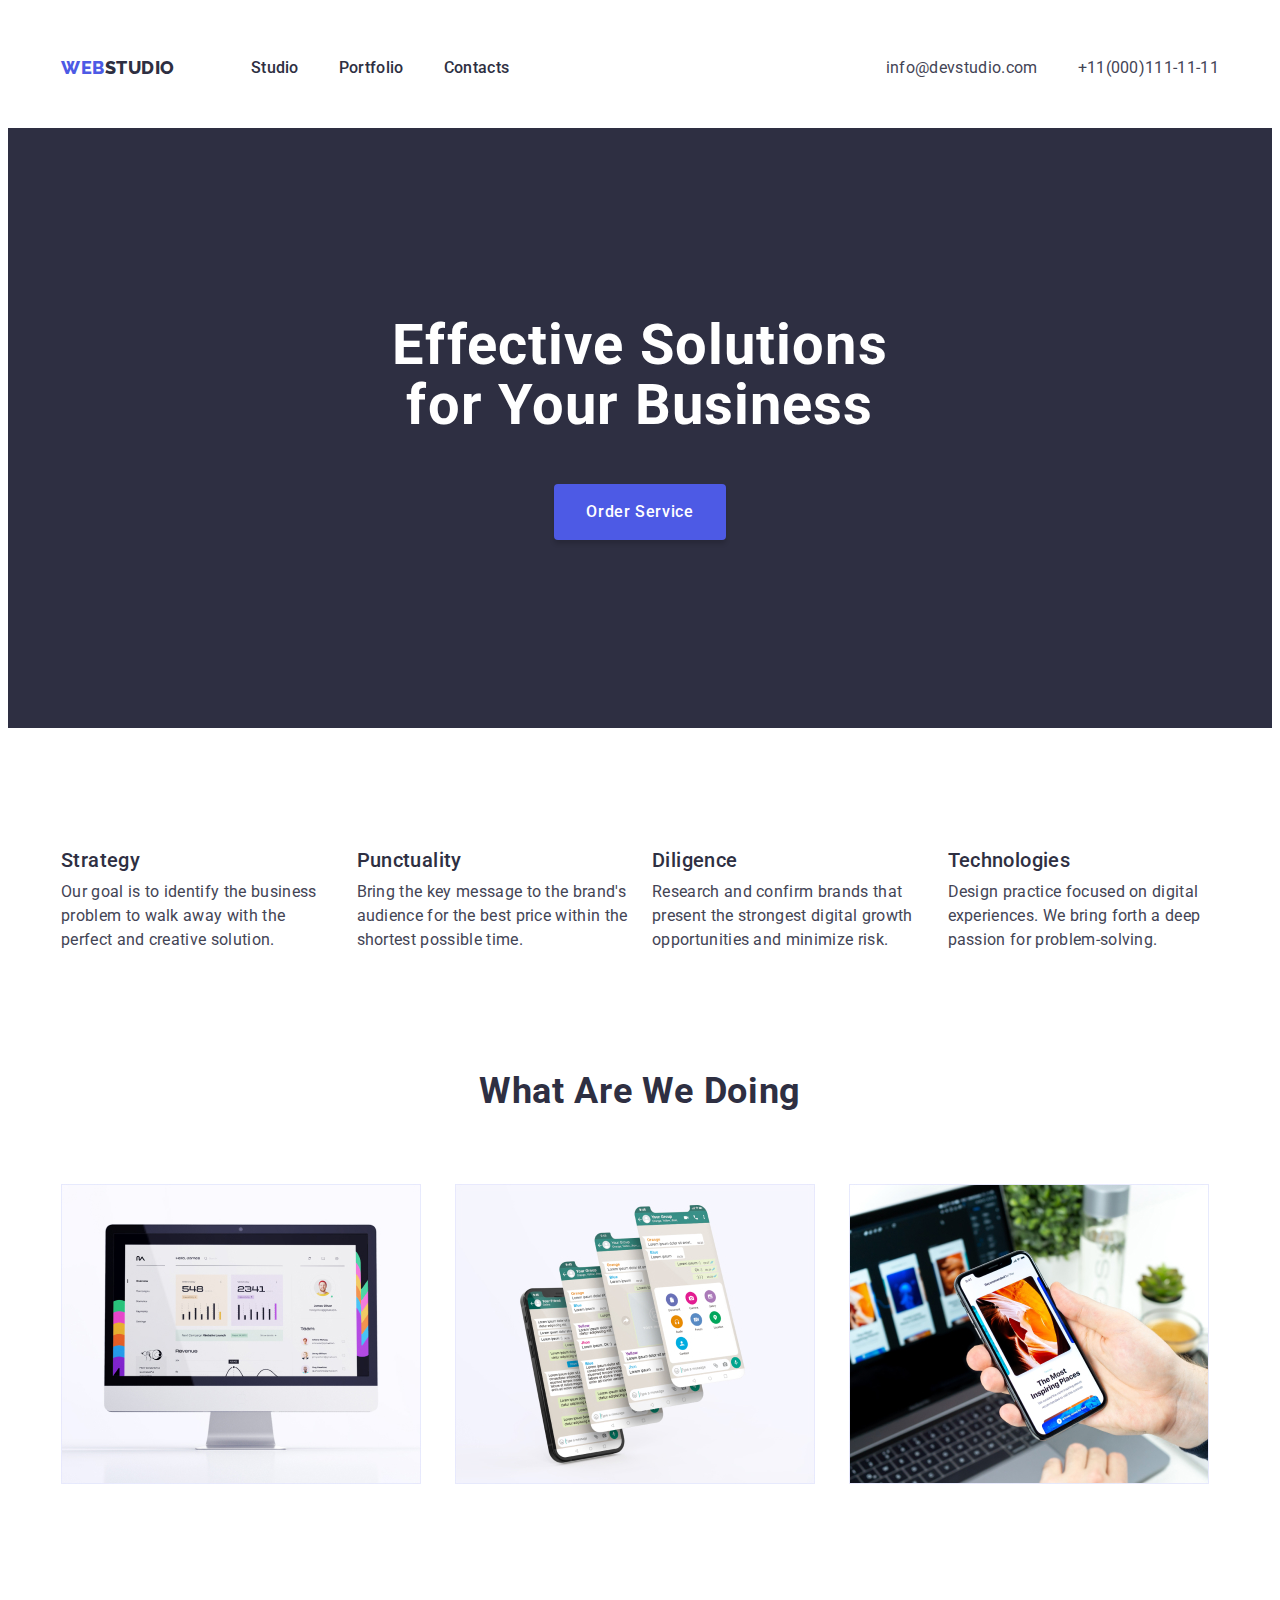
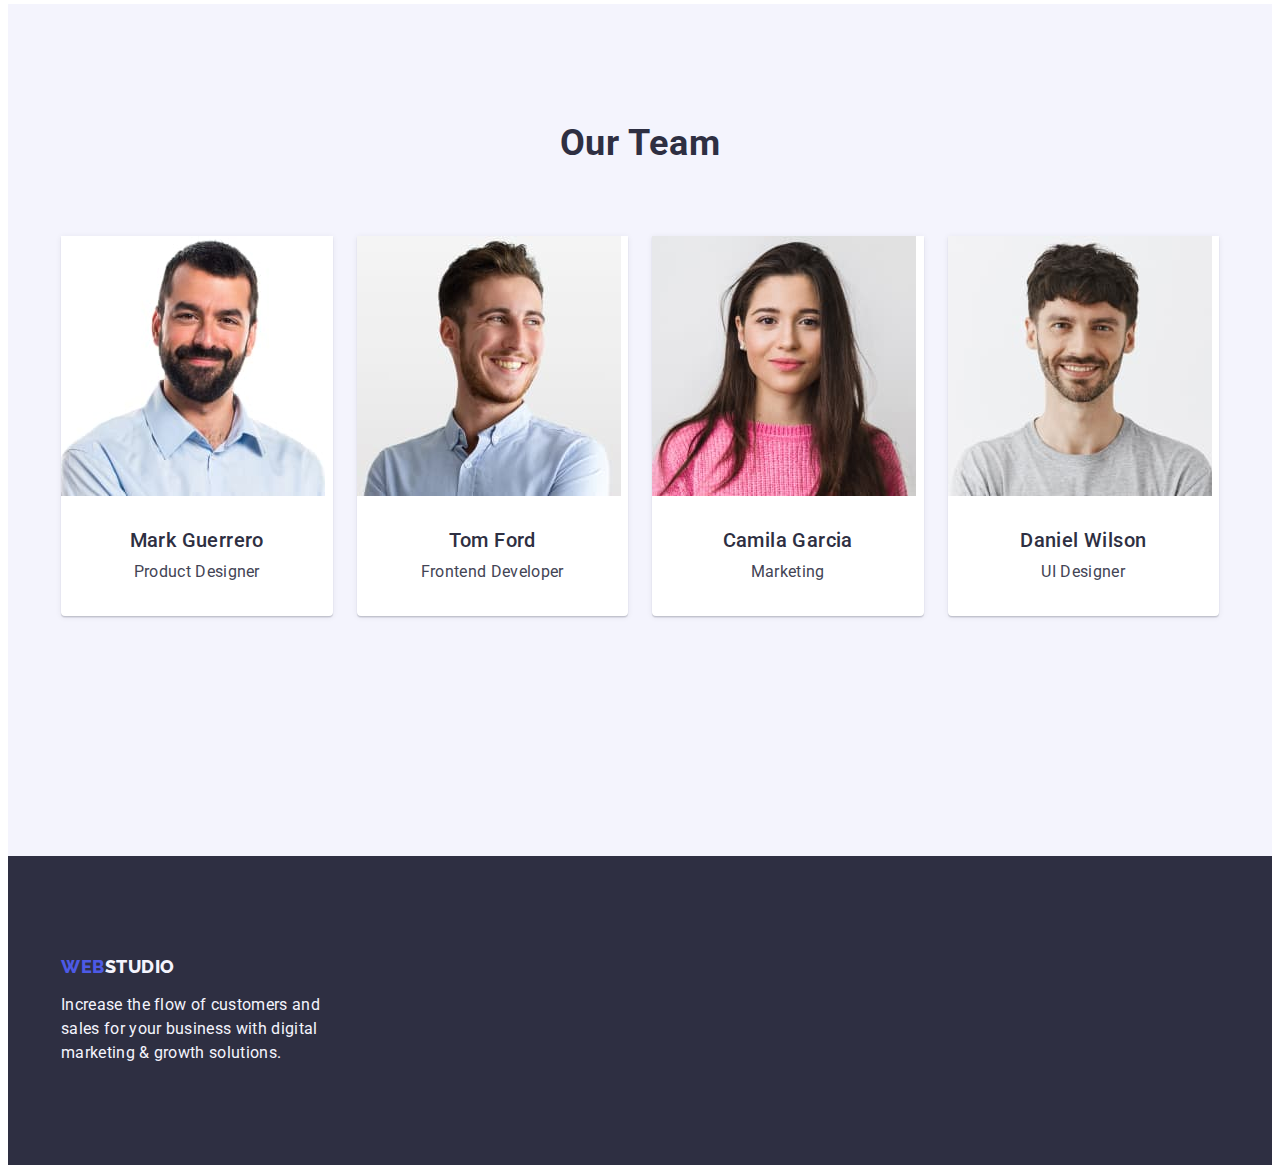
==== commit 81be3139: "and" ====
--- a/index.html
+++ b/index.html
@@ -53,7 +53,7 @@
 
         <section class="benefits">
             <div class="container">
-                <h2 hidden>Benefits</h2>
+                <h2 class="visually-hidden">Benefits</h2>
                 <ul class="benefits-list list">
                     <li class="benefits-item">
                         <h3 class="subtitle">Strategy</h3>
--- a/css/styles.css
+++ b/css/styles.css
@@ -64,7 +64,6 @@
     line-height: 1.5;
     letter-spacing: 0.02em;
     color: var(--main-text-color);
-    padding-bottom: 32px;
 
 }
 
@@ -73,6 +72,7 @@
 .header {
     padding-top: 24px;
     padding-bottom: 24px;
+    border-bottom: 1px solid --border-color;
 }
 
 .header-container {
@@ -147,14 +147,38 @@
     color: var(--hover-color);
 }
 
+/* main-portfolio */
+
+.main {
+    padding-top: 96px;
+    padding-bottom: 120px;
+}
+
+.projects-list {
+    display: flex;
+    flex-wrap: wrap;
+    column-gap: 24px;
+    row-gap: 48px;
+}
+
+.products-item {
+    width: calc((100% - 48px) / 3);
+}
+
+.link-menu {
+    padding: 32px 16px;
+    border: 1px solid --border-color;
+    border-top: none;
+}
+
 /* hero */
+
 .hero {
-    padding-bottom: 120px;
+    padding: 188px 0;
+    background-color: var(--title-color);
 }
 
 .hero-container {
-    background-color: var(--title-color);
-    padding: 188px 0;
     width: 1440px;
 }
 
@@ -203,14 +227,8 @@
     display: flex;
     gap: 24px;
     justify-content: center;
-    margin-top: 96px;
     margin-bottom: 72px;
-
-
-
-}
-
-.filters-menu-item {}
+}
 
 .filters-btn {
     font-family: "Roboto", sans-serif;
@@ -230,34 +248,35 @@
 .filters-btn:focus {
     background-color: var(--hover-color);
     color: var(--second-text-color);
-}
-
-/* projects */
-
-.projects-list {
-    display: flex;
-    flex-wrap: wrap;
-    gap: 24px;
-}
-
-.projects-item {
-    padding-bottom: 48px;
-}
+    border: 1px solid transparent;
+}
+
 
 /* benefits */
 .benefits {
-    padding-bottom: 120px;
+    padding: 120px 0;
 }
 
 .benefits-list {
     display: flex;
     gap: 24px;
 }
-
-
 
 .benefits-item {
     width: calc((100% - 72px) / 4);
+}
+
+.visually-hidden {
+    position: absolute;
+    width: 1px;
+    height: 1px;
+    margin: -1px;
+    border: 0;
+    padding: 0;
+    white-space: nowrap;
+    clip-path: inset(100%);
+    clip: rect(0 0 0 0);
+    overflow: hidden;
 }
 
 /* products */
@@ -280,8 +299,6 @@
     display: flex;
     gap: 24px;
 }
-
-.list {}
 
 .products-item {
     width: calc((100% - 24px * 2) / 3);
@@ -302,7 +319,6 @@
     text-align: center;
     letter-spacing: 0.02em;
     text-transform: capitalize;
-
     margin-bottom: 72px;
 }
 
@@ -340,12 +356,13 @@
     letter-spacing: 0.03em;
     color: var(--logo-color);
     text-transform: uppercase;
-
+    display: inline-block;
+    margin-bottom: 16px;
 }
 
 .footer-logo span {
     color: var(--button-color);
-    ;
+
 }
 
 .footer-text {
@@ -354,5 +371,4 @@
     letter-spacing: 0.02em;
     color: var(--button-color);
     width: 264px;
-    padding-top: 16px;
 }